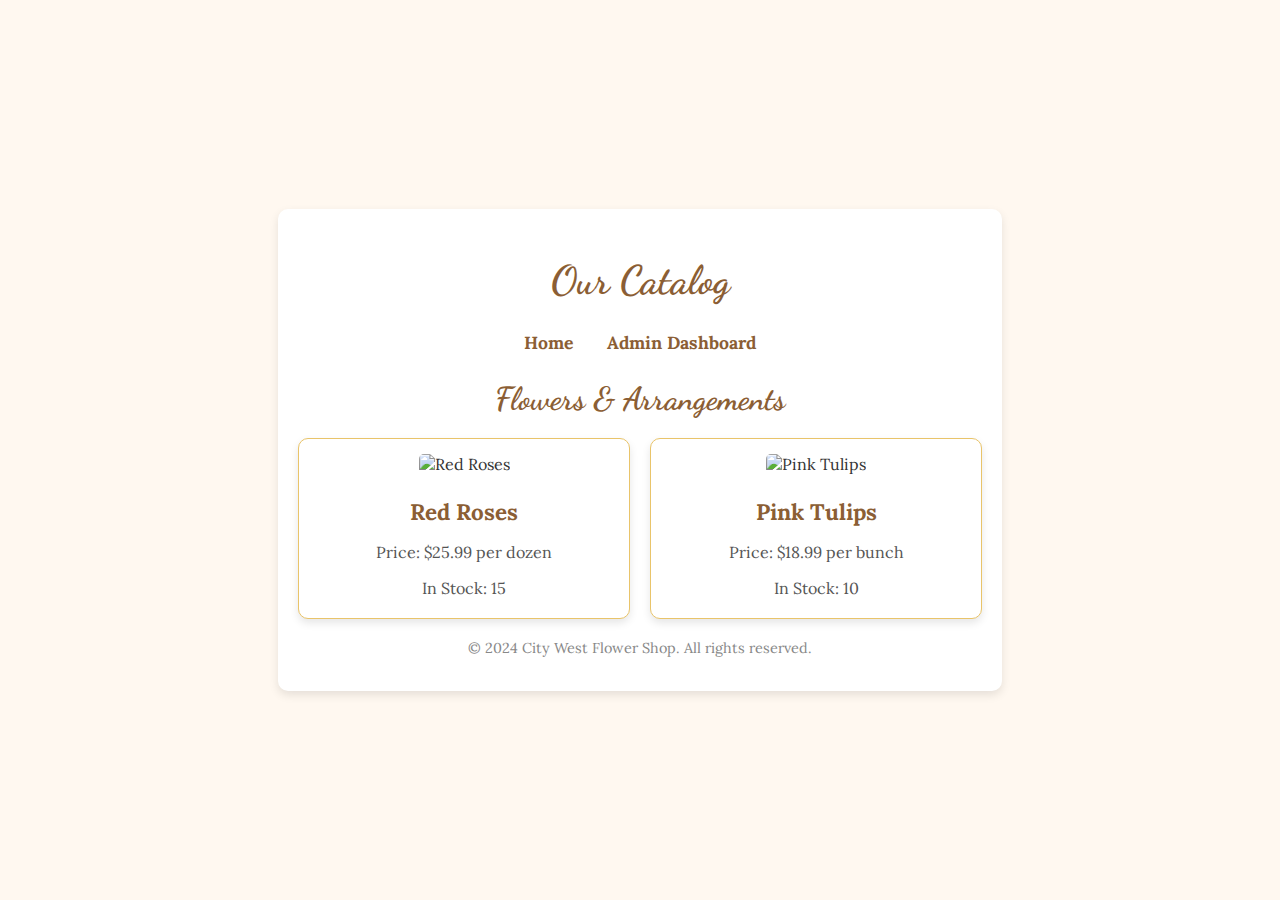
==== catalog.html @ 60611cb0 "Add files via upload" ====
<!DOCTYPE html>
<html lang="en">
<head>
    <meta charset="UTF-8">
    <meta name="viewport" content="width=device-width, initial-scale=1.0">
    <title>Catalog - City West Flower Shop</title>
    <link href="https://fonts.googleapis.com/css2?family=Dancing+Script:wght@700&family=Lora:wght@400;700&display=swap" rel="stylesheet">
    <link rel="stylesheet" href="style.css">
</head>
<body>
    <div class="container">
        <header>
            <h1>Our Catalog</h1>
        </header>
        <nav>
            <a href="index.html">Home</a>
            <a href="admin.html">Admin Dashboard</a>
        </nav>
        <main>
            <section>
                <h2>Flowers & Arrangements</h2>
                <div class="grid">
                    <div class="card">
                        <img src="images/rose.jpg" alt="Red Roses">
                        <h3>Red Roses</h3>
                        <p>Price: $25.99 per dozen</p>
                        <p>In Stock: 15</p>
                    </div>
                    <div class="card">
                        <img src="images/tulip.jpg" alt="Pink Tulips">
                        <h3>Pink Tulips</h3>
                        <p>Price: $18.99 per bunch</p>
                        <p>In Stock: 10</p>
                    </div>
                </div>
            </section>
        </main>
        <footer>
            <p>&copy; 2024 City West Flower Shop. All rights reserved.</p>
        </footer>
    </div>
</body>
</html>
---- style.css ----
/* General Styles */
body {
    font-family: 'Lora', serif;
    background-color: #fff8f0;
    color: #333;
    margin: 0;
    padding: 0;
    display: flex;
    justify-content: center;
    align-items: center;
    min-height: 100vh;
}

/* Centered Container */
.container {
    text-align: center;
    max-width: 800px;
    padding: 20px;
    background-color: white;
    border-radius: 10px;
    box-shadow: 0 4px 10px rgba(0, 0, 0, 0.1);
}

/* Navigation Links */
nav {
    margin-bottom: 20px;
}

nav a {
    margin: 0 15px;
    text-decoration: none;
    font-size: 1.1rem;
    color: #8b5e34;
    font-weight: bold;
}

nav a:hover {
    color: #e76f51;
    text-decoration: underline;
}

/* Section Titles */
h1, h2 {
    font-family: 'Dancing Script', cursive;
    color: #8b5e34;
}

h1 {
    font-size: 2.5rem;
}

h2 {
    font-size: 2rem;
    margin-bottom: 20px;
}

/* Catalog Cards */
.grid {
    display: flex;
    flex-wrap: wrap;
    gap: 20px;
    justify-content: center;
}

.card {
    background-color: #fff;
    border: 1px solid #e9c46a;
    border-radius: 10px;
    box-shadow: 0 4px 8px rgba(0, 0, 0, 0.1);
    width: 300px;
    padding: 15px;
    text-align: center;
    transition: transform 0.2s ease-in-out;
}

.card:hover {
    transform: scale(1.05);
}

.card img {
    width: 100%;
    height: 200px;
    object-fit: cover;
    border-radius: 5px;
}

.card h3 {
    font-size: 1.4rem;
    color: #8b5e34;
    margin-bottom: 10px;
}

.card p {
    font-size: 1rem;
    margin-bottom: 5px;
    color: #555;
}

/* Form Styles */
form {
    display: flex;
    flex-direction: column;
    align-items: center;
    gap: 10px;
}

form label {
    font-size: 1rem;
    color: #333;
}

form input, form select, form button {
    padding: 10px;
    width: 70%;
    max-width: 300px;
    font-size: 1rem;
    border: 1px solid #e9c46a;
    border-radius: 5px;
}

form button {
    background-color: #8b5e34;
    color: white;
    cursor: pointer;
    transition: background-color 0.3s ease;
}

form button:hover {
    background-color: #e76f51;
}

/* Footer */
footer {
    margin-top: 20px;
    font-size: 0.9rem;
    color: #888;
    text-align: center;
}
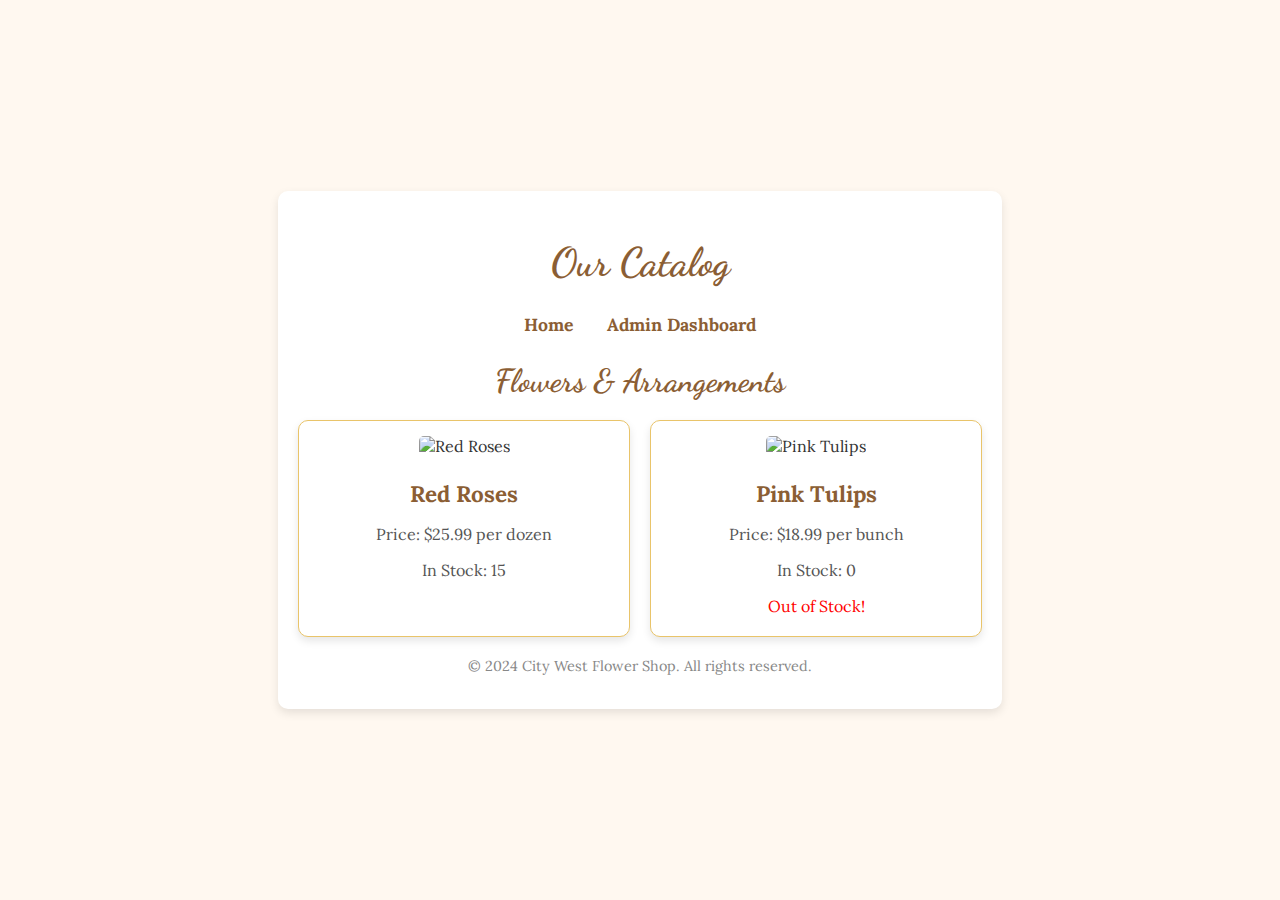
==== commit 81a13b0c: "catalog.html" ====
--- a/catalog.html
+++ b/catalog.html
@@ -30,7 +30,8 @@
                         <img src="images/tulip.jpg" alt="Pink Tulips">
                         <h3>Pink Tulips</h3>
                         <p>Price: $18.99 per bunch</p>
-                        <p>In Stock: 10</p>
+                        <p>In Stock: 0</p>
+                        <p style="color: red;">Out of Stock!</p>
                     </div>
                 </div>
             </section>
